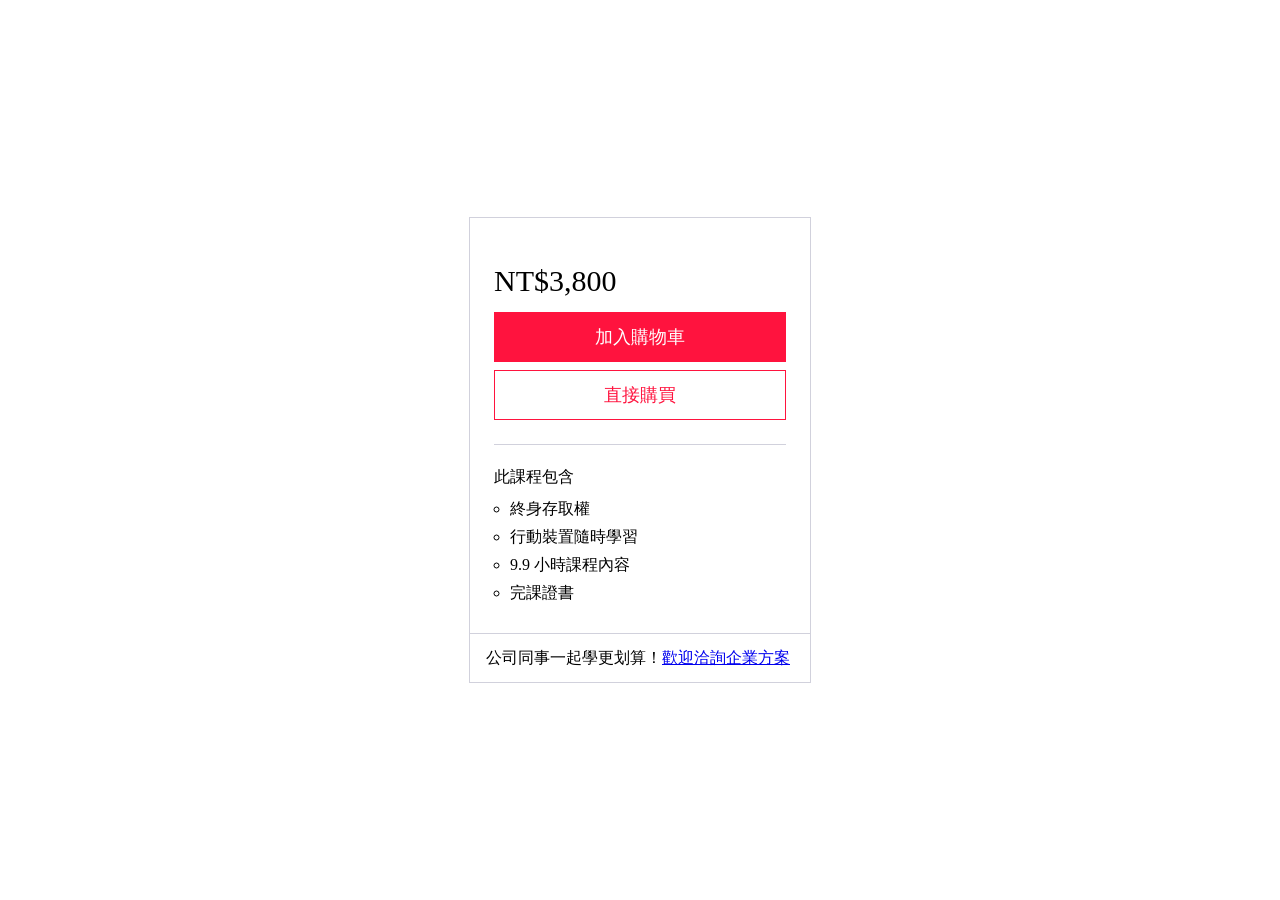
==== 20260924-card-practice/index.html @ 9d34e534 "feat: build a product card" ====
<!doctype html>
<html lang="en">
  <head>
    <meta charset="UTF-8" />
    <meta name="viewport" content="width=device-width, initial-scale=1.0" />
    <title>卡片練習</title>
    <link rel="stylesheet" href="../general/lib/reset/default-reset.css" />
    <link rel="stylesheet" href="style.css" />
  </head>
  <body>
    <main>
      <article class="normal-card">
        <figure class="normal-card_img">
          <img src="https://picsum.photos/seed/picsum/700/300" alt="" />
        </figure>

        <div class="normal-card_content">
          <div class="card-info">
            <p class="price">NT$3,800</p>
            <button class="event-btn add-cart">
              <span class="btn-text">加入購物車</span>
            </button>
            <button class="event-btn buy-now">
              <span class="btn-text">直接購買</span>
            </button>
          </div>
          <div class="card-detail">
            <p>此課程包含</p>
            <ul>
              <li>終身存取權</li>
              <li>行動裝置隨時學習</li>
              <li>9.9 小時課程內容</li>
              <li>完課證書</li>
            </ul>
          </div>
        </div>
        <footer class="normal-card_foot">
          <span>公司同事一起學更划算！</span>
          <a href="#!" class="normal-card_more-link">歡迎洽詢企業方案</a>
        </footer>
      </article>
    </main>
  </body>
</html>
---- 20260924-card-practice/style.css ----
:root {
  box-sizing: border-box;
}

main {
  min-height: 100dvh;
  display: flex;
  align-items: center;
}

.normal-card {
  --border-color: #d1d1dc;
  --btn-primary: #ff133e;
  --btn-secondary: white;

  width: 340px;
  margin: 0 auto;

  border: 1px solid var(--border-color);
}

.normal-card_img {
  overflow: hidden;
}

.normal-card_img img {
  width: 100%;
}

.normal-card_content {
  padding: 32px 24px;
}

.card-info {
  padding-bottom: 24px;
  border-bottom: 1px solid var(--border-color);
}

.card-info .price {
  font-size: 30px;
  margin-bottom: 16px;
}

.event-btn {
  font-size: 18px;
  display: block;
  width: 100%;
  padding: 12px;
  cursor: pointer;
}

.event-btn + .event-btn {
  margin-top: 8px;
}

.event-btn.add-cart {
  background-color: var(--btn-primary);
  color: var(--btn-secondary);
  border: 1px solid var(--btn-primary);
}

.event-btn.buy-now {
  background-color: var(--btn-secondary);
  color: var(--btn-primary);
  border: 1px solid var(--btn-primary);
}

.card-detail {
  padding-top: 24px;
}

.card-detail p {
  margin-bottom: 16px;
}

.card-detail li {
  list-style-type: circle;
  margin-left: 1em;
}

.card-detail li + li {
  margin-top: 12px;
}

.normal-card_foot {
  border-top: 1px solid var(--border-color);
  padding: 16px;
}

.normal-card_more-link {
  text-decoration: underline;
}

.normal-card_more-link:hover {
  color: var(--btn-primary);
}

.normal-card_foot span + a {
  margin-inline-start: -0.25em;
}
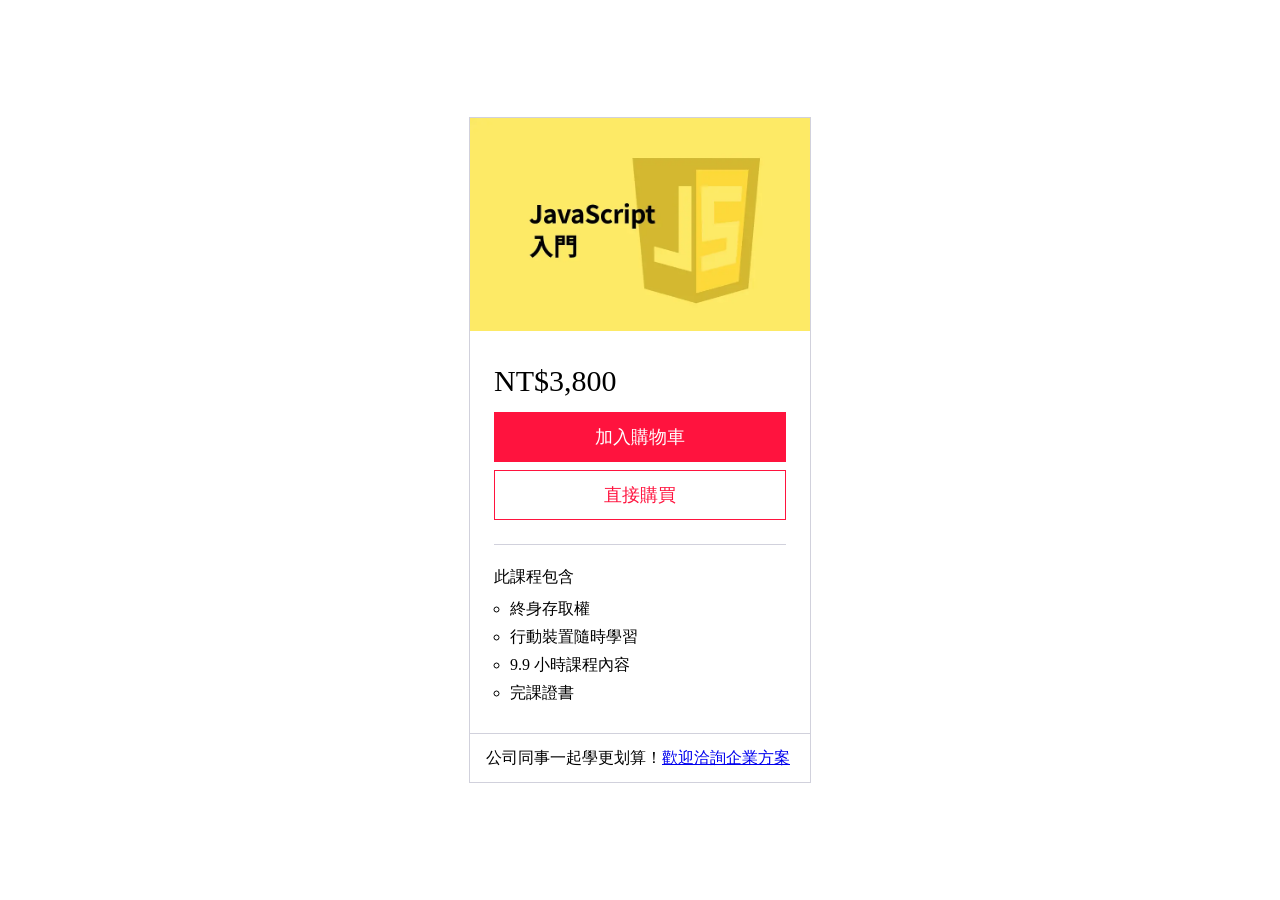
==== commit c21ff3ce: "update: change img" ====
--- a/20260924-card-practice/index.html
+++ b/20260924-card-practice/index.html
@@ -11,7 +11,7 @@
     <main>
       <article class="normal-card">
         <figure class="normal-card_img">
-          <img src="https://picsum.photos/seed/picsum/700/300" alt="" />
+          <img src="./js101.webp" alt="" />
         </figure>
 
         <div class="normal-card_content">
